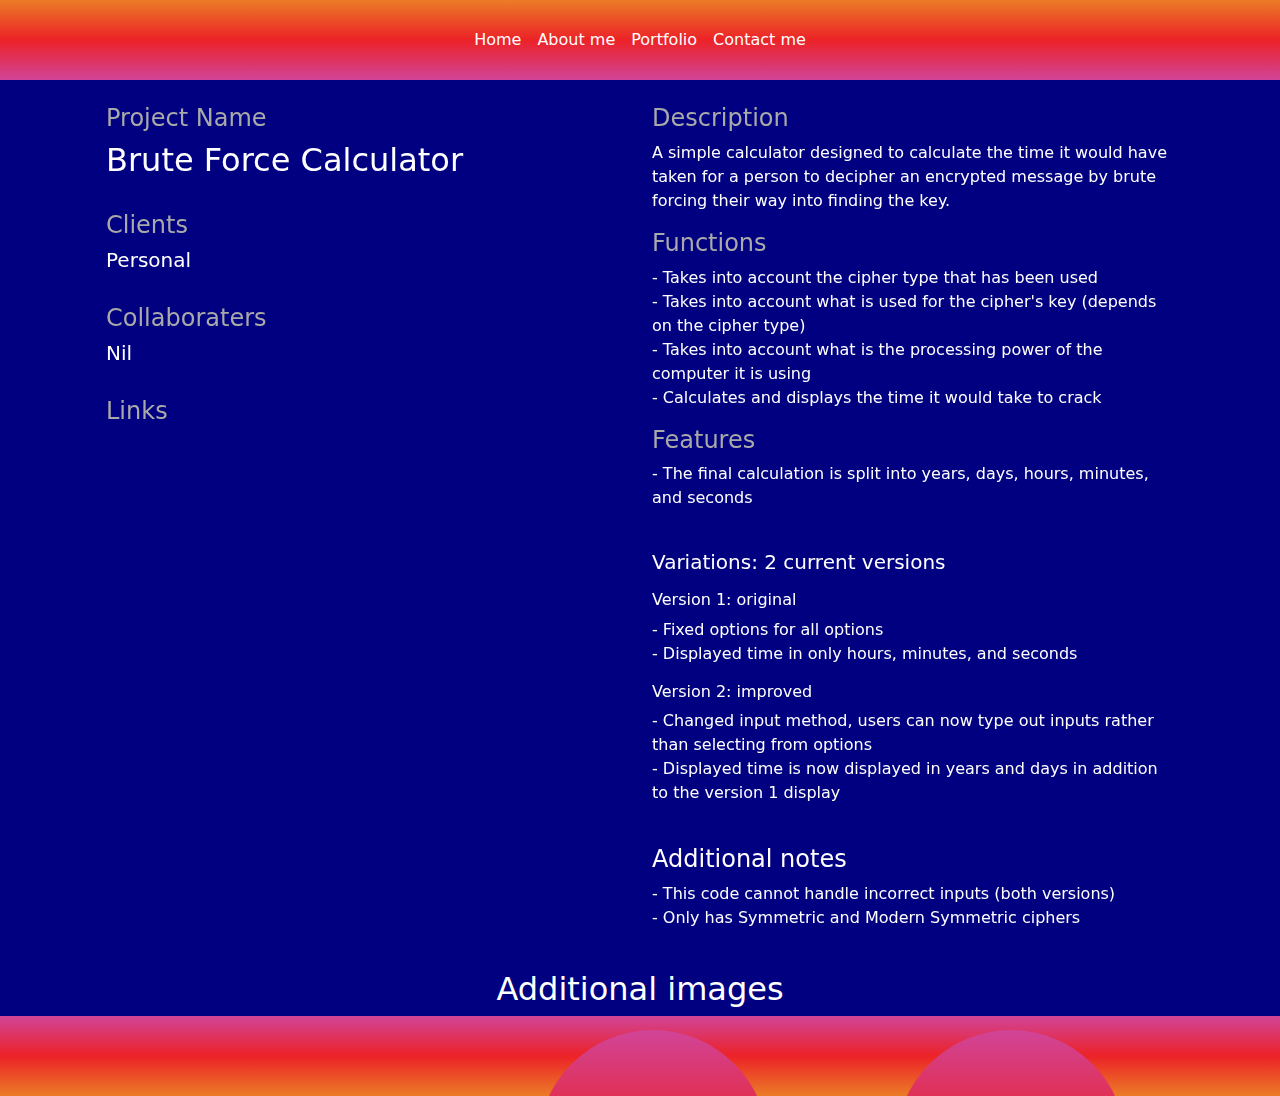
==== codingP1.html @ 34822095 "Edited p1 and indi css" ====
<!DOCTYPE html>
<html lang="en">

<head>
    <meta charset="UTF-8">
    <meta name="viewport" content="width=device-width, initial-scale=1.0">
    <title>Document</title>
    <link href="https://cdn.jsdelivr.net/npm/bootstrap@5.1.1/dist/css/bootstrap.min.css" rel="stylesheet">
    <script src="https://cdn.jsdelivr.net/npm/bootstrap@5.1.1/dist/js/bootstrap.bundle.min.js"></script>
    <link rel="stylesheet" type="text/css" href="stylesheet/bgAnimation.css">
    <link rel="stylesheet" type="text/css" href="stylesheet/indiPages.css">
</head>

<body>
    <!--Start of the nav bar-->
    <nav class="navbar navbar-expand-sm navBarBackground">
        <div class="container-fluid">
            <button class="navbar-toggler" type="button" data-bs-toggle="collapse" data-bs-target="#collapsibleNavbar">
                <span class="navbar-toggler-icon"></span>
            </button>
            <div class="collapse navbar-collapse" id="collapsibleNavbar">
                <ul class="navbar-nav mx-auto">
                    <li class="nav-item">
                        <a class="nav-link" href="index.html#section1">Home</a>
                    </li>
                    <li class="nav-item">
                        <a class="nav-link" href="index.html#section2">About me</a>
                    </li>
                    <li class="nav-item">
                        <a class="nav-link" href="index.html#section3">Portfolio</a>
                    </li>
                    <li class="nav-item">
                        <a class="nav-link" href="index.html#section4">Contact me</a>
                    </li>
                </ul>
            </div>
        </div>
    </nav>
    <!--End of the nav bar-->

    <div class="container-fluid">
        <div class="container">
            <div class="row p-3">

                <div class="glass">
                    <div class="row p-2">
                        <div id="additionalInfo" class="col-lg-6 col-md-12">

                            <div class="pb-4">
                                <h4 class="project-title-headers">Project Name</h4>
                                <h2 id="projectName" class="project-describers">Brute Force Calculator</h2>
                            </div>

                            <div class="pb-4">
                                <h4 class="project-title-headers">Clients</h4>
                                <h5 class="project-describers">Personal</h5>
                            </div>

                            <div class="pb-4">
                                <h4 class="project-title-headers">Collaboraters</h4>
                                <h5 class="project-describers">Nil</h5>
                            </div>


                            <h4 class="project-title-headers">Links</h4>
                        </div>

                        <div id="projectDetails" class="col-lg-6 col-md-12">
                            <div class="pb-4">
                                <h4 class="project-title-headers">Description</h4>
                                <p id="projectDescription" class="project-describers">
                                    A simple calculator designed to calculate the time it would have taken for a person
                                    to decipher an encrypted message by brute forcing their way into finding the key.
                                </p>
                                <h4 class="project-title-headers">Functions</h4>
                                <p id="projectFunctions" class="project-describers">
                                    - Takes into account the cipher type that has been used <br>
                                    - Takes into account what is used for the cipher's key (depends on the cipher type)
                                    <br>
                                    - Takes into account what is the processing power of the computer it is using <br>
                                    - Calculates and displays the time it would take to crack <br>
                                </p>
                                <h4 class="project-title-headers">Features</h4>
                                <p id="projectFeatures" class="project-describers">
                                    - The final calculation is split into years, days, hours, minutes, and seconds
                                </p>
                            </div>

                            <div class="pb-4">
                                <h5 class="project-describers">Variations: 2 current versions</h5>
                                <p class="project-describers">
                                <h6 class="project-describers">Version 1: original</h6>
                                <P class="project-describers">
                                    - Fixed options for all options<br>
                                    - Displayed time in only hours, minutes, and seconds
                                </P>
                                <h6 class="project-describers">Version 2: improved</h6>
                                <p class="project-describers">
                                    - Changed input method, users can now type out inputs rather than selecting from
                                    options <br>
                                    - Displayed time is now displayed in years and days in addition to the version 1
                                    display
                                </p>
                                </p>
                            </div>


                            <h4 class="project-describers">Additional notes</h4>
                            <p class="project-describers">
                                - This code cannot handle incorrect inputs (both versions) <br>
                                - Only has Symmetric and Modern Symmetric ciphers
                            </p>
                        </div>
                    </div>
                </div>


            </div>

            <h2 class="project-describers" id="section2">Additional images</h2>
        </div>
    </div>

    <div>
        <div class="particleFall"></div>
        <div class="particleFall"></div>
        <div class="particleFall"></div>
        <div class="particleFall"></div>
        <div class="particleFall"></div>
        <div class="particleFall"></div>
    </div>

    <div>
        <div class="rise"></div>
        <div class="rise"></div>
        <div class="rise"></div>
        <div class="rise"></div>
        <div class="rise"></div>
        <div class="rise"></div>
    </div>

    <div class="bottomBorder"></div>
</body>

</html>
---- stylesheet/bgAnimation.css ----
body{
    background-color: #000080;
    height: 100%;
}

.navBarBackground{
    background: linear-gradient(to bottom,  #EB7C27, #EC2227, #D14498);
    height: 80px;
}

.bottomBorder{
    background: linear-gradient(to top,  #EB7C27, #EC2227, #D14498);
    height: 80px;
    z-index: -90;
}

.nav-link{
    color: white;
}

.particleFall{
    width: 150px;
    height: 150px;
    top: -40%;
    background: linear-gradient(to bottom, #EB7C27, #EC2227, #D14498);
    background-size: 200%;
    border-radius: 50%;
    position: fixed;
    z-index: -100;
    animation: fall 15s infinite, blob 10s infinite alternate;
}

.rise{
    width: 150px;
    height: 150px;
    bottom: -40%;
    background: linear-gradient(to top, #EB7C27, #EC2227, #D14498);
    border-radius: 50%;
    position: fixed;
    z-index: -99;
    animation: rise 15s infinite, blob 10s infinite alternate;
}
@keyframes fall{
    0%{top: -20%}
    20%{top: 0%}
    80%{top: 85%}
    100%{top: 100%}
}

@keyframes rise{
    0%{bottom: -20%;}
    30%{bottom: 0%;}
    70%{bottom: 75%;}
    100%{bottom: 100%}
}

@keyframes blob {
    0%{border-radius: 50%}
    25%{border-radius: 54% 46% 48% 52% / 33% 50% 50% 67% ;}
    50%{border-radius: 54% 46% 31% 69% / 67% 32% 68% 33% ;}
    80%{border-radius: 59% 41% 48% 52% / 28% 69% 31% 72% ;}
    100%{border-radius: 59% 41% 29% 71% / 45% 32% 68% 55%  ;}
}
    
.particleFall:nth-of-type(2n){
    width: 100px;
    height: 100px;
}
.particleFall:nth-of-type(3n){
    width: 200px;
    height: 200px;
}
.particleFall:nth-of-type(1){
    left: 10%; 
    animation-delay: 1s;
}
.particleFall:nth-of-type(2){
    right: 25%;
    animation-delay: 2s;
}
.particleFall:nth-of-type(3){
    left: 45%;
    animation-delay: 3s;
}
.particleFall:nth-of-type(4){
    right: 10%;
    animation-delay: 4s;
}
.particleFall:nth-of-type(5){
    left: 30%;
    animation-delay: 5s;
}
.particleFall:nth-of-type(6){
    left: 50%;
    animation-delay: 6s;
}



.rise:nth-of-type(2n){
    width: 120px;
    height: 120px;
}
.rise:nth-of-type(3n){
    width: 230px;
    height: 230px;
}

.rise:nth-of-type(1){
    left: 20%;
    animation-delay: 2s;
}
.rise:nth-of-type(2){
    left: 50%;
    animation-delay: 5s;
}
.rise:nth-of-type(3){
    left: 70%;
    animation-delay: 6s;
}
.rise:nth-of-type(4){
    right: 10%;
    animation-delay: 3s;
}
.rise:nth-of-type(5){
    right: 55%;
    animation-delay: 1s;
}
.rise:nth-of-type(6){
    right: 40%;
    animation-delay: 4s;
}
---- stylesheet/indiPages.css ----
.project-describers{
    color: white;
}

.project-title-headers{
    color: darkgray;
}

.glass{
    backdrop-filter: blur(10px);
}

#section2{
    text-align: center;
}
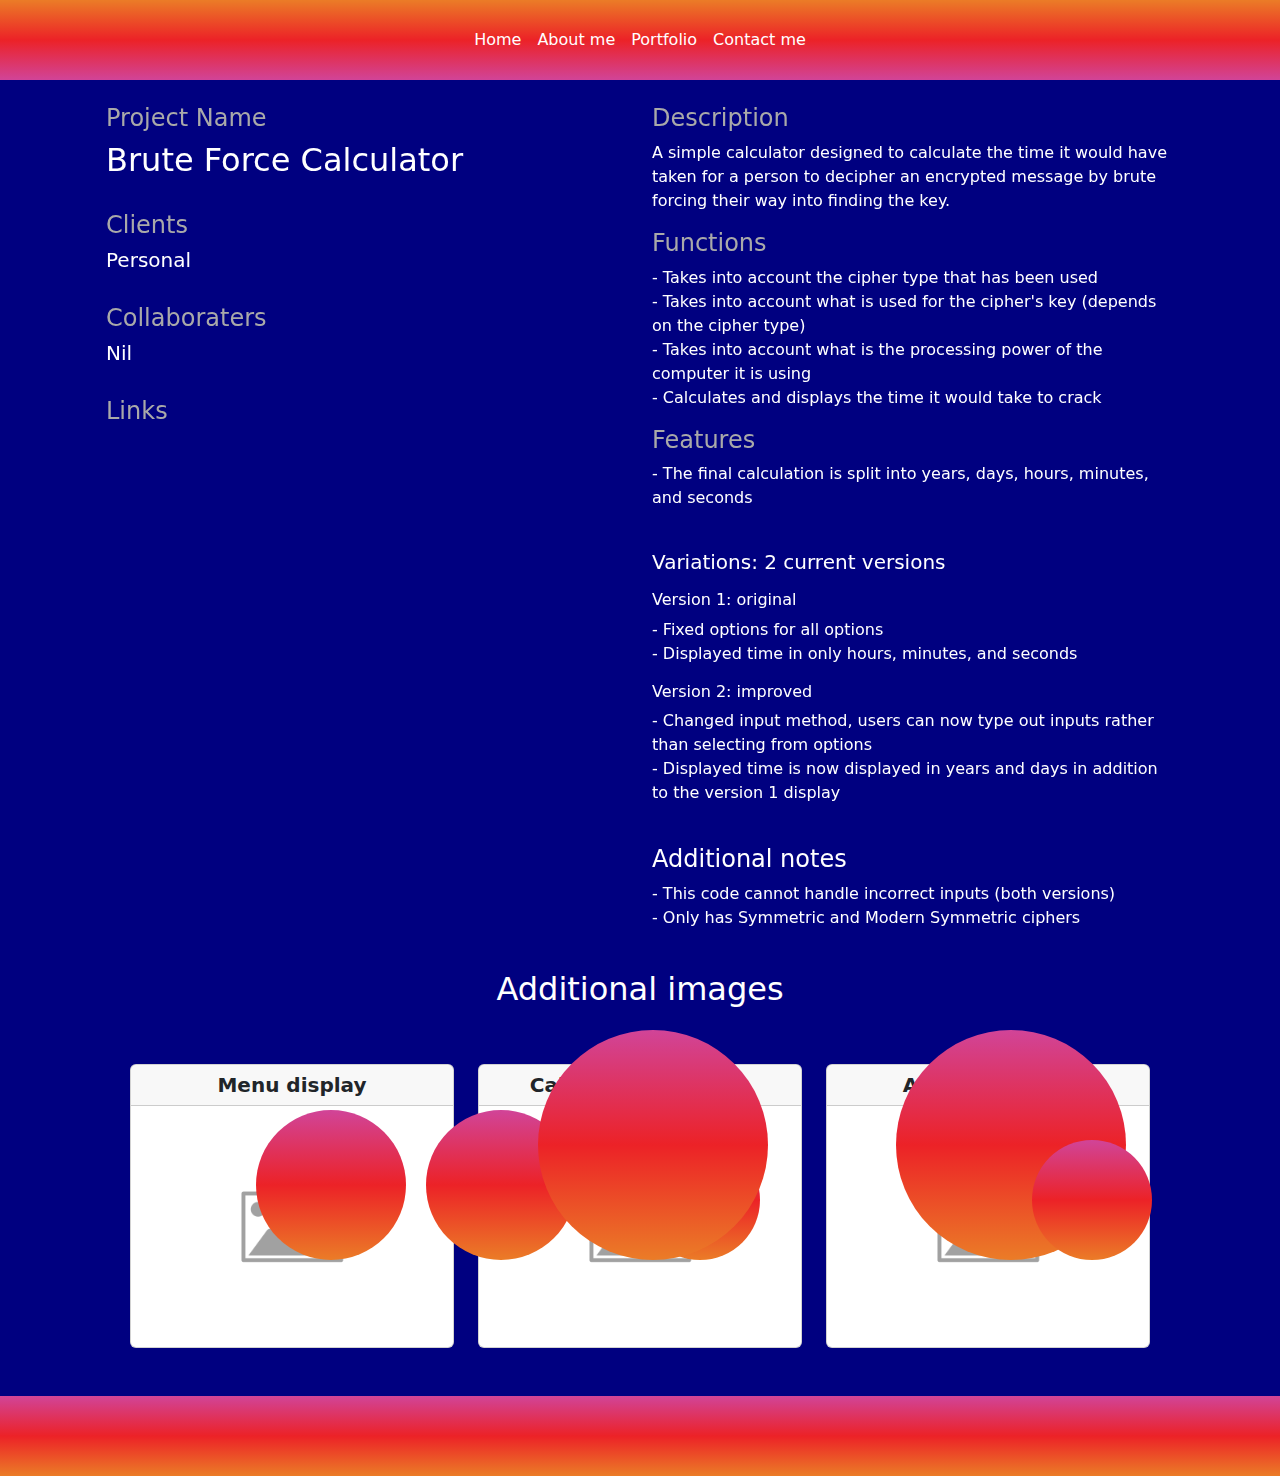
==== commit fd1fe397: "added modals" ====
--- a/codingP1.html
+++ b/codingP1.html
@@ -40,39 +40,40 @@
 
     <div class="container-fluid">
         <div class="container">
+
+            <!--Section 1: Project details-->
             <div class="row p-3">
-
                 <div class="glass">
                     <div class="row p-2">
                         <div id="additionalInfo" class="col-lg-6 col-md-12">
 
                             <div class="pb-4">
-                                <h4 class="project-title-headers">Project Name</h4>
+                                <h4 class="project-headers">Project Name</h4>
                                 <h2 id="projectName" class="project-describers">Brute Force Calculator</h2>
                             </div>
 
                             <div class="pb-4">
-                                <h4 class="project-title-headers">Clients</h4>
+                                <h4 class="project-headers">Clients</h4>
                                 <h5 class="project-describers">Personal</h5>
                             </div>
 
                             <div class="pb-4">
-                                <h4 class="project-title-headers">Collaboraters</h4>
+                                <h4 class="project-headers">Collaboraters</h4>
                                 <h5 class="project-describers">Nil</h5>
                             </div>
 
 
-                            <h4 class="project-title-headers">Links</h4>
+                            <h4 class="project-headers">Links</h4>
                         </div>
 
                         <div id="projectDetails" class="col-lg-6 col-md-12">
                             <div class="pb-4">
-                                <h4 class="project-title-headers">Description</h4>
+                                <h4 class="project-headers">Description</h4>
                                 <p id="projectDescription" class="project-describers">
                                     A simple calculator designed to calculate the time it would have taken for a person
                                     to decipher an encrypted message by brute forcing their way into finding the key.
                                 </p>
-                                <h4 class="project-title-headers">Functions</h4>
+                                <h4 class="project-headers">Functions</h4>
                                 <p id="projectFunctions" class="project-describers">
                                     - Takes into account the cipher type that has been used <br>
                                     - Takes into account what is used for the cipher's key (depends on the cipher type)
@@ -80,7 +81,7 @@
                                     - Takes into account what is the processing power of the computer it is using <br>
                                     - Calculates and displays the time it would take to crack <br>
                                 </p>
-                                <h4 class="project-title-headers">Features</h4>
+                                <h4 class="project-headers">Features</h4>
                                 <p id="projectFeatures" class="project-describers">
                                     - The final calculation is split into years, days, hours, minutes, and seconds
                                 </p>
@@ -113,12 +114,122 @@
                         </div>
                     </div>
                 </div>
-
-
-            </div>
-
+            </div>
+            <!--End of Section 1-->
+
+            <!--Section 2: images-->
             <h2 class="project-describers" id="section2">Additional images</h2>
+
+            <div class="row p-5">
+
+                <div class="col">
+                    <div class="card" data-bs-toggle="modal" data-bs-target="#modal1">
+                        <h5 class="card-header">Menu display</h5>
+                        <img src="images/placeholder-image.png" alt="menu" class="card-img-bottom">
+                    </div>
+                </div>
+
+                <div class="col">
+                    <div class="card" data-bs-toggle="modal" data-bs-target="#modal2">
+                        <h5 class="card-header">Calculation formula</h5>
+                        <img src="images/placeholder-image.png" alt="formula" class="card-img-bottom">
+                    </div>
+                </div>
+
+                <div class="col">
+                    <div class="card" data-bs-toggle="modal" data-bs-target="#modal3">
+                        <h5 class="card-header">Answer display</h5>
+                        <img src="images/placeholder-image.png" alt="answer" class="card-img-bottom">
+                    </div>
+                </div>
+            </div>
+
+            <!--Modal 1-->
+            <div class="modal fade" id="modal1" role="dialog">
+                <div class="modal-dialog">
+                    <div class="modal-content">
+                        <div class="modal-header">
+                            <h5 class="modal-title">Menu displays</h5>
+                            <button type="button" class="btn-close" data-bs-dismiss="modal" aria-label="Close"></button>
+                        </div>
+                        <div class="modal-body">
+                            <!--Image 1-->
+                            <h6>Version 1 menu</h6>
+                            <img src="images/placeholder-image.png" alt="version1" class="img-fluid pb-2">
+                            
+                            <!--Image 2-->
+                            <h6>Version 2 menu</h6>
+                            <img src="images/placeholder-image.png" alt="version2" class="img-fluid pb-2">
+
+                            <!--Log-->
+                            <p>Some text in the modal.</p>
+                        </div>
+                        <div class="modal-footer">
+                            <button type="button" class="btn btn-secondary" data-bs-dismiss="modal">Close</button>
+                        </div>
+                    </div>
+                </div>
+            </div>
+            <!--End of Modal 1-->
+
+            <!--Modal 2-->
+            <div class="modal fade" id="modal2" role="dialog">
+                <div class="modal-dialog">
+                    <div class="modal-content">
+                        <div class="modal-header">
+                            <h5 class="modal-title">Formula used</h5>
+                            <button type="button" class="btn-close" data-bs-dismiss="modal" aria-label="Close"></button>
+                        </div>
+                        <div class="modal-body">
+                            <!--Image 1-->
+                            <h6>Version 1 formula</h6>
+                            <img src="images/placeholder-image.png" alt="version1" class="img-fluid pb-2">
+                            
+                            <!--Image 2-->
+                            <h6>Version 2 formula</h6>
+                            <img src="images/placeholder-image.png" alt="version2" class="img-fluid pb-2">
+
+                            <!--Log-->
+                            <p>Some text in the modal.</p>
+                        </div>
+                        <div class="modal-footer">
+                            <button type="button" class="btn btn-secondary" data-bs-dismiss="modal">Close</button>
+                        </div>
+                    </div>
+                </div>
+            </div>
+            <!--End of Modal 2-->
+
+            <!--Modal 3-->
+            <div class="modal fade" id="modal3" role="dialog">
+                <div class="modal-dialog">
+                    <div class="modal-content">
+                        <div class="modal-header">
+                            <h5 class="modal-title">Answer display</h5>
+                            <button type="button" class="btn-close" data-bs-dismiss="modal" aria-label="Close"></button>
+                        </div>
+                        <div class="modal-body">
+                            <!--Image 1-->
+                            <h6>Version 1 display</h6>
+                            <img src="images/placeholder-image.png" alt="version1" class="img-fluid pb-2">
+                            
+                            <!--Image 2-->
+                            <h6>Version 2 display</h6>
+                            <img src="images/placeholder-image.png" alt="version2" class="img-fluid pb-2">
+
+                            <!--Log-->
+                            <p>Some text in the modal.</p>
+                        </div>
+                        <div class="modal-footer">
+                            <button type="button" class="btn btn-secondary" data-bs-dismiss="modal">Close</button>
+                        </div>
+                    </div>
+                </div>
+            </div>
+            <!--End of Modal 3-->
         </div>
+        <!--End of Section 2-->
+    </div>
     </div>
 
     <div>
--- a/stylesheet/bgAnimation.css
+++ b/stylesheet/bgAnimation.css
@@ -16,6 +16,12 @@
 
 .nav-link{
     color: white;
+}
+
+.nav-link:hover{
+    background-color: rgba(0, 0, 0, 0.2);
+    color: lightgrey;
+    border-radius: 10px;
 }
 
 .particleFall{
--- a/stylesheet/indiPages.css
+++ b/stylesheet/indiPages.css
@@ -2,7 +2,7 @@
     color: white;
 }
 
-.project-title-headers{
+.project-headers{
     color: darkgray;
 }
 
@@ -12,4 +12,17 @@
 
 #section2{
     text-align: center;
+}
+
+.card{
+    transition: transform 0.3s;
+}
+
+.card:hover{
+    transform: scale(1.05);
+}
+
+.card .card-header{
+    text-align: center;
+    font-weight: bold;
 }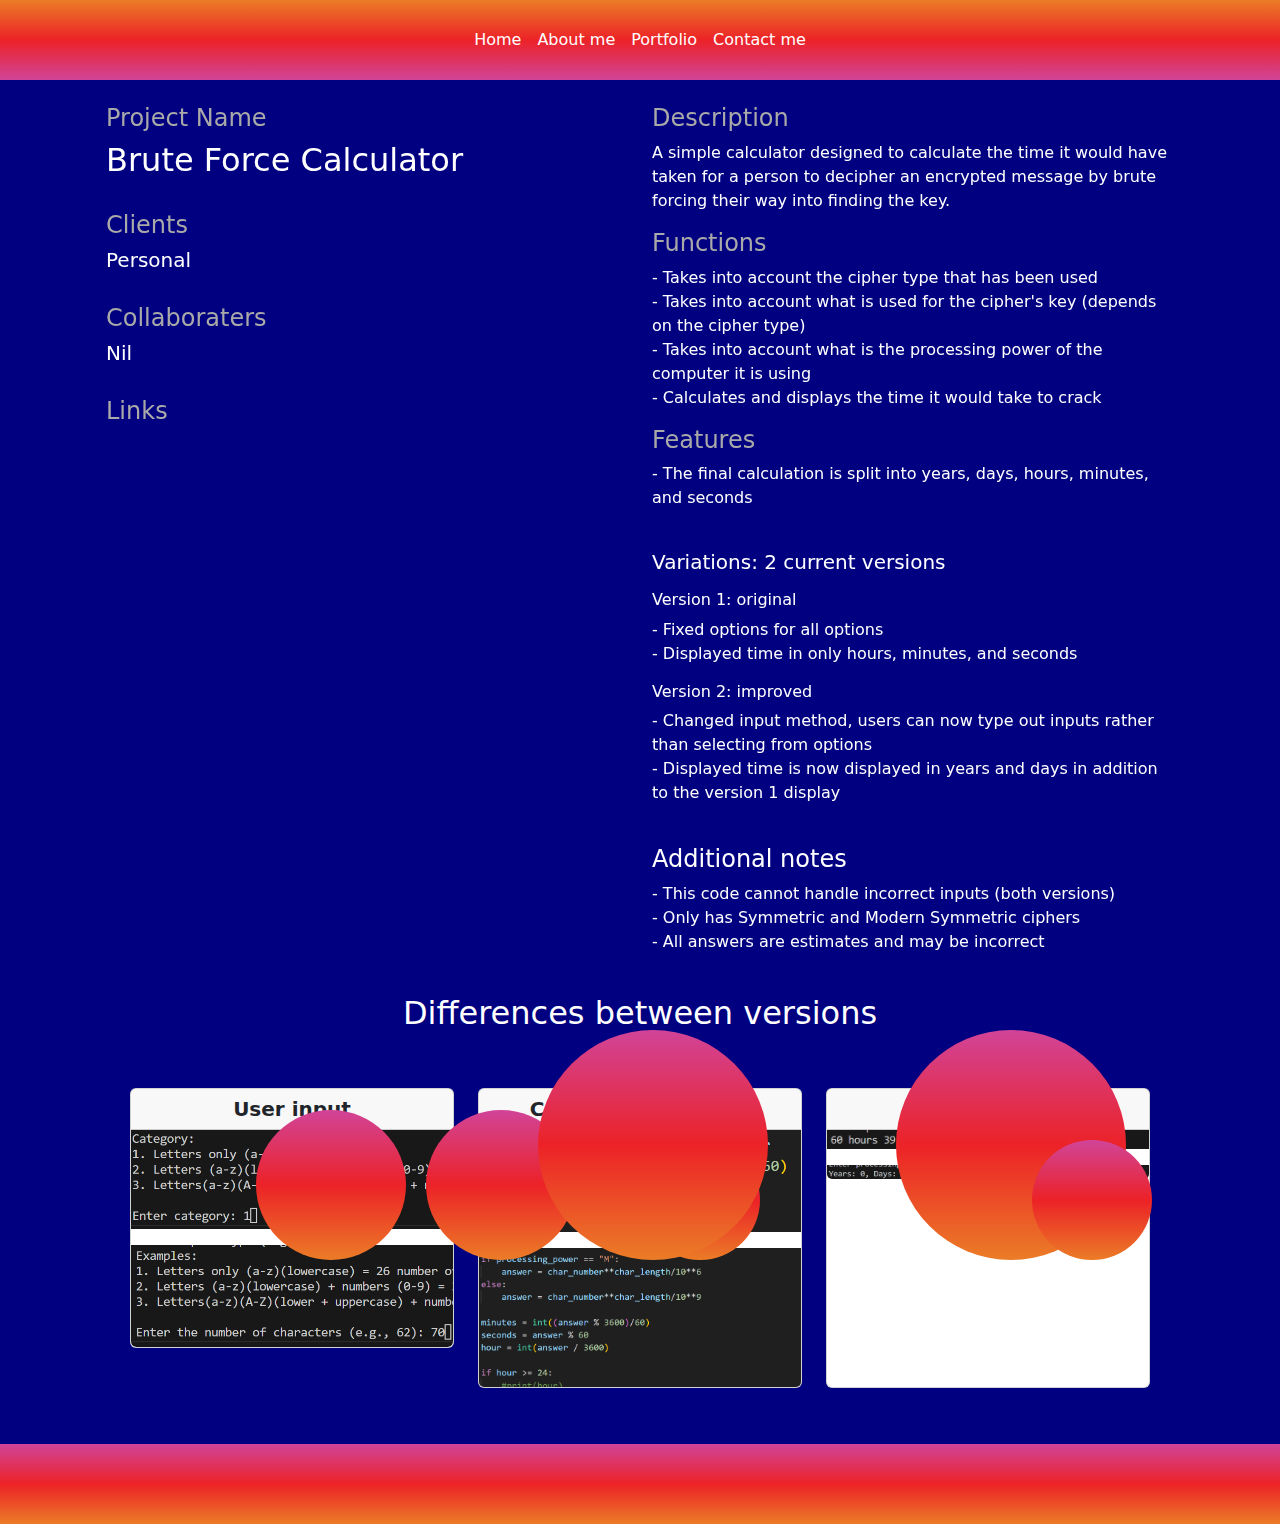
==== commit 46f99bab: "finalized coding project 1" ====
--- a/codingP1.html
+++ b/codingP1.html
@@ -109,7 +109,8 @@
                             <h4 class="project-describers">Additional notes</h4>
                             <p class="project-describers">
                                 - This code cannot handle incorrect inputs (both versions) <br>
-                                - Only has Symmetric and Modern Symmetric ciphers
+                                - Only has Symmetric and Modern Symmetric ciphers <br>
+                                - All answers are estimates and may be incorrect
                             </p>
                         </div>
                     </div>
@@ -118,28 +119,31 @@
             <!--End of Section 1-->
 
             <!--Section 2: images-->
-            <h2 class="project-describers" id="section2">Additional images</h2>
+            <h2 class="project-describers" id="section2">Differences between versions</h2>
 
             <div class="row p-5">
 
-                <div class="col">
+                <div class="col-lg-4 col-md-12 pb-2">
                     <div class="card" data-bs-toggle="modal" data-bs-target="#modal1">
-                        <h5 class="card-header">Menu display</h5>
-                        <img src="images/placeholder-image.png" alt="menu" class="card-img-bottom">
-                    </div>
-                </div>
-
-                <div class="col">
+                        <h5 class="card-header">User input</h5>
+                        <img src="images/CDP1/version 1 input.png" alt="input1" class="card-img-bottom pb-3">
+                        <img src="images/CDP1/verson 2 input.png" alt="input2" class="card-img-bottom">
+                    </div>
+                </div>
+
+                <div class="col-lg-4 col-md-12 pb-2">
                     <div class="card" data-bs-toggle="modal" data-bs-target="#modal2">
                         <h5 class="card-header">Calculation formula</h5>
-                        <img src="images/placeholder-image.png" alt="formula" class="card-img-bottom">
-                    </div>
-                </div>
-
-                <div class="col">
-                    <div class="card" data-bs-toggle="modal" data-bs-target="#modal3">
+                        <img src="images/CDP1/version 1 formula.png" alt="formula1" class="card-img-bottom pb-3">
+                        <img src="images/CDP1/version 2 formula.png" alt="formula2" class="card-img-bottom">
+                    </div>
+                </div>
+
+                <div class="col-lg-4 col-md-12 pb-2">
+                    <div class="card" data-bs-toggle="modal" data-bs-target="#modal3" style="height: 100%;">
                         <h5 class="card-header">Answer display</h5>
-                        <img src="images/placeholder-image.png" alt="answer" class="card-img-bottom">
+                        <img src="images/CDP1/version 1 answer.png" alt="answer" class="card-img-bottom pb-3">
+                        <img src="images/CDP1/version 2 answer.png" alt="answer" class="card-img-bottom">
                     </div>
                 </div>
             </div>
@@ -154,15 +158,19 @@
                         </div>
                         <div class="modal-body">
                             <!--Image 1-->
-                            <h6>Version 1 menu</h6>
-                            <img src="images/placeholder-image.png" alt="version1" class="img-fluid pb-2">
+                            <h6>Version 1 input</h6>
+                            <img src="images/CDP1/version 1 input.png" alt="version1" class="img-fluid pb-2">
                             
                             <!--Image 2-->
-                            <h6>Version 2 menu</h6>
-                            <img src="images/placeholder-image.png" alt="version2" class="img-fluid pb-2">
+                            <h6>Version 2 input</h6>
+                            <img src="images/CDP1/verson 2 input.png" alt="version2" class="img-fluid pb-2">
 
                             <!--Log-->
-                            <p>Some text in the modal.</p>
+                            <h6>Log</h6>
+                            <p>
+                                - Version 1 forces users to selet options from a menu and input that menu option<br>
+                                - Version 2 allows for users to enter their own inputs rather than a menu option 
+                            </p>
                         </div>
                         <div class="modal-footer">
                             <button type="button" class="btn btn-secondary" data-bs-dismiss="modal">Close</button>
@@ -183,14 +191,18 @@
                         <div class="modal-body">
                             <!--Image 1-->
                             <h6>Version 1 formula</h6>
-                            <img src="images/placeholder-image.png" alt="version1" class="img-fluid pb-2">
+                            <img src="images/CDP1/version 1 formula.png" alt="version1" class="img-fluid pb-2">
                             
                             <!--Image 2-->
                             <h6>Version 2 formula</h6>
-                            <img src="images/placeholder-image.png" alt="version2" class="img-fluid pb-2">
+                            <img src="images/CDP1/version 2 formula.png" alt="version2" class="img-fluid pb-2">
 
                             <!--Log-->
-                            <p>Some text in the modal.</p>
+                            <h6>Log</h6>
+                            <p>
+                                - Version 1 only calculates the hours, minutes, and seconds <br>
+                                - Version 2 calculates to years, days, and includes version 1 original display
+                            </p>
                         </div>
                         <div class="modal-footer">
                             <button type="button" class="btn btn-secondary" data-bs-dismiss="modal">Close</button>
@@ -211,14 +223,18 @@
                         <div class="modal-body">
                             <!--Image 1-->
                             <h6>Version 1 display</h6>
-                            <img src="images/placeholder-image.png" alt="version1" class="img-fluid pb-2">
+                            <img src="images/CDP1/version 1 answer.png" alt="version1" class="img-fluid pb-2">
                             
                             <!--Image 2-->
                             <h6>Version 2 display</h6>
-                            <img src="images/placeholder-image.png" alt="version2" class="img-fluid pb-2">
+                            <img src="images/CDP1/version 2 answer.png" alt="version2" class="img-fluid pb-2">
 
                             <!--Log-->
-                            <p>Some text in the modal.</p>
+                            <h6>Log</h6>
+                            <p>
+                                - Version 1 displays only hours, minutes, and seconds <br>
+                                - Version 2 displays years and days in addition to version 1's display
+                            </p>
                         </div>
                         <div class="modal-footer">
                             <button type="button" class="btn btn-secondary" data-bs-dismiss="modal">Close</button>
--- a/stylesheet/indiPages.css
+++ b/stylesheet/indiPages.css
@@ -16,6 +16,8 @@
 
 .card{
     transition: transform 0.3s;
+    max-height: 300px;
+    overflow: hidden;
 }
 
 .card:hover{
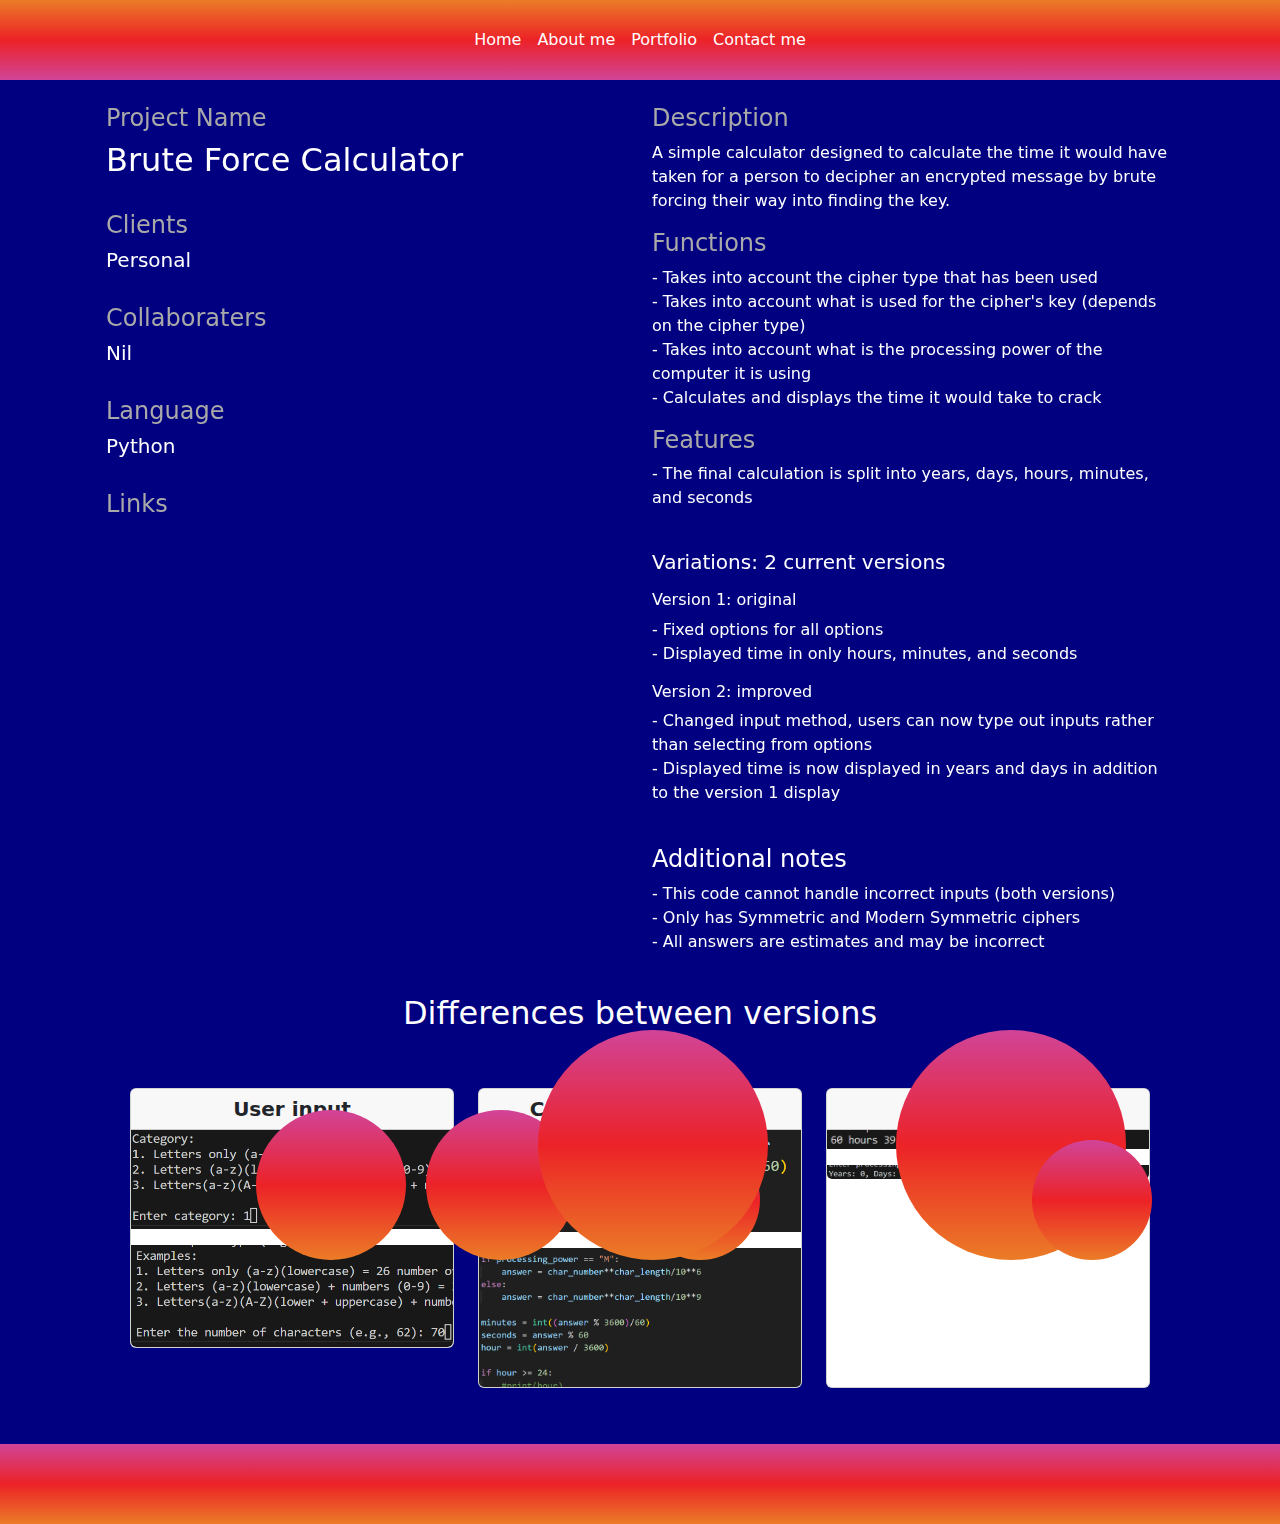
==== commit 8cbe472d: "added stuff" ====
--- a/codingP1.html
+++ b/codingP1.html
@@ -62,6 +62,10 @@
                                 <h5 class="project-describers">Nil</h5>
                             </div>
 
+                            <div class="pb-4">
+                                <h4 class="project-headers">Language</h4>
+                                <h5 class="project-describers">Python</h5>
+                            </div>
 
                             <h4 class="project-headers">Links</h4>
                         </div>
@@ -160,7 +164,7 @@
                             <!--Image 1-->
                             <h6>Version 1 input</h6>
                             <img src="images/CDP1/version 1 input.png" alt="version1" class="img-fluid pb-2">
-                            
+
                             <!--Image 2-->
                             <h6>Version 2 input</h6>
                             <img src="images/CDP1/verson 2 input.png" alt="version2" class="img-fluid pb-2">
@@ -169,7 +173,7 @@
                             <h6>Log</h6>
                             <p>
                                 - Version 1 forces users to selet options from a menu and input that menu option<br>
-                                - Version 2 allows for users to enter their own inputs rather than a menu option 
+                                - Version 2 allows for users to enter their own inputs rather than a menu option
                             </p>
                         </div>
                         <div class="modal-footer">
@@ -192,7 +196,7 @@
                             <!--Image 1-->
                             <h6>Version 1 formula</h6>
                             <img src="images/CDP1/version 1 formula.png" alt="version1" class="img-fluid pb-2">
-                            
+
                             <!--Image 2-->
                             <h6>Version 2 formula</h6>
                             <img src="images/CDP1/version 2 formula.png" alt="version2" class="img-fluid pb-2">
@@ -224,7 +228,7 @@
                             <!--Image 1-->
                             <h6>Version 1 display</h6>
                             <img src="images/CDP1/version 1 answer.png" alt="version1" class="img-fluid pb-2">
-                            
+
                             <!--Image 2-->
                             <h6>Version 2 display</h6>
                             <img src="images/CDP1/version 2 answer.png" alt="version2" class="img-fluid pb-2">
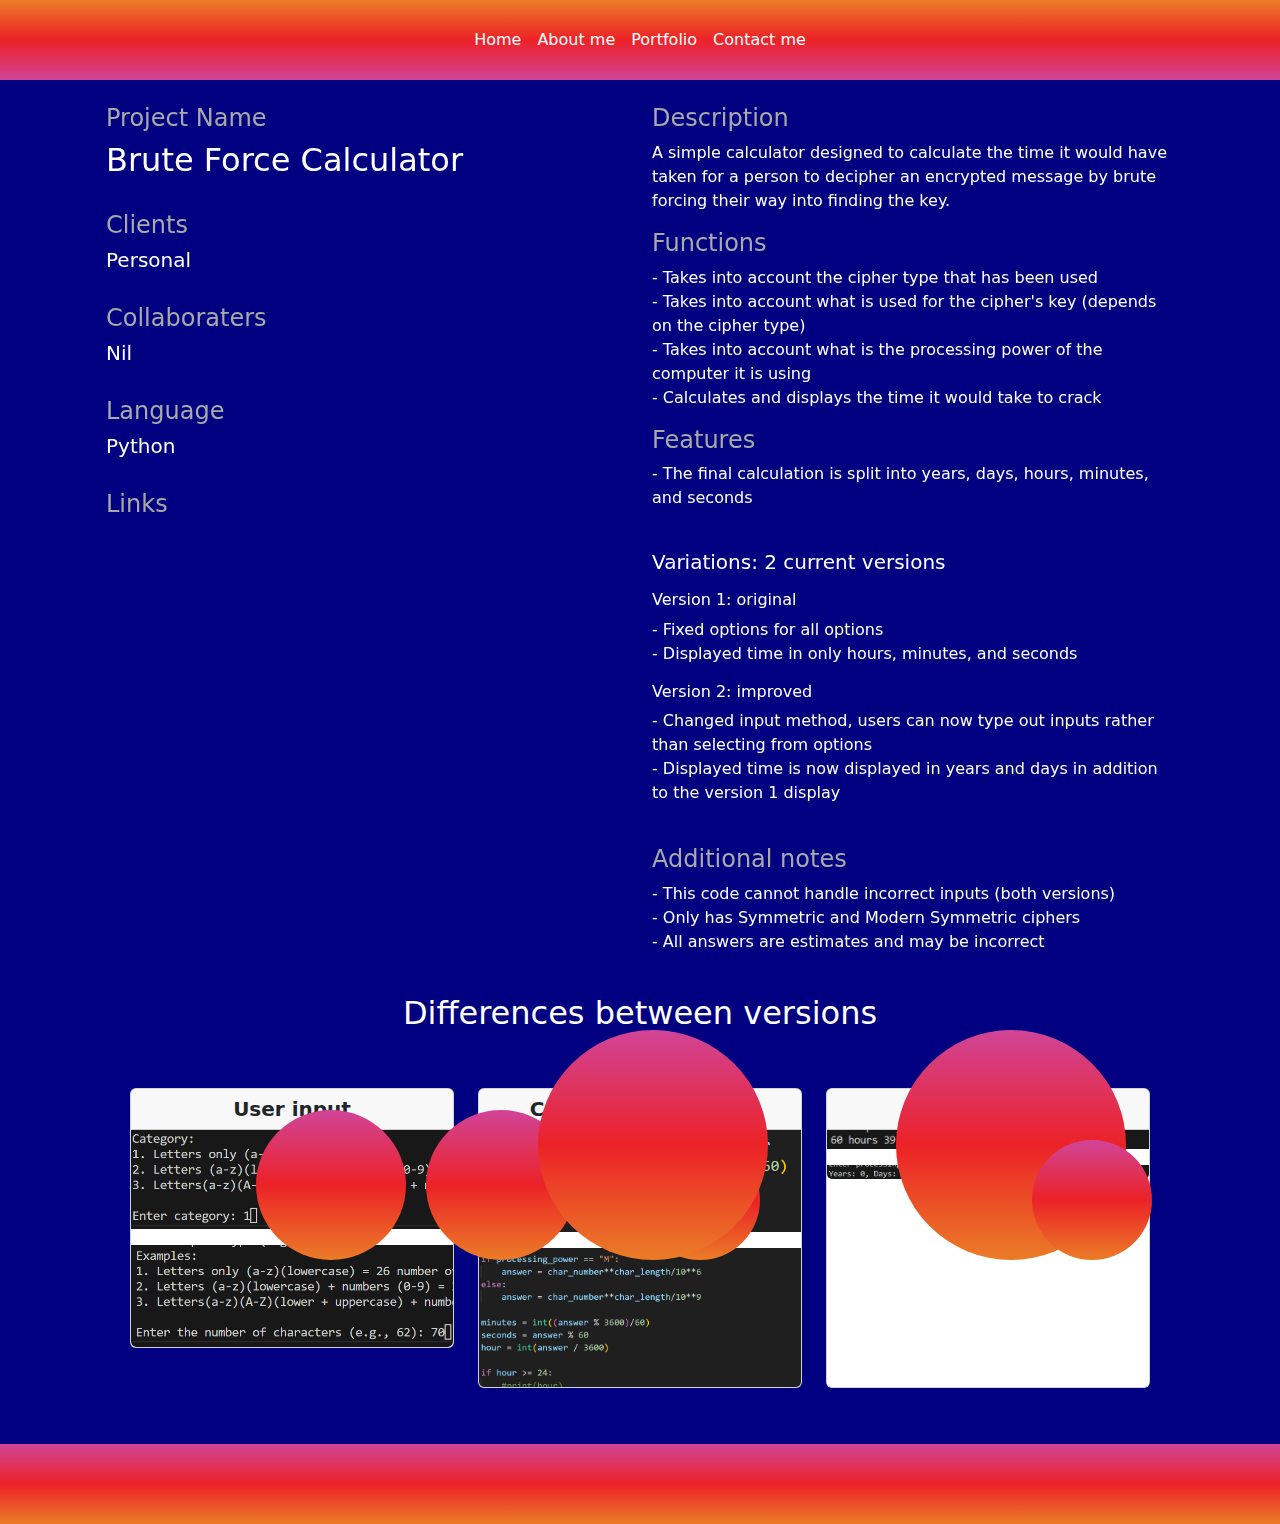
==== commit 5ec918ca: "made changes" ====
--- a/codingP1.html
+++ b/codingP1.html
@@ -9,6 +9,7 @@
     <script src="https://cdn.jsdelivr.net/npm/bootstrap@5.1.1/dist/js/bootstrap.bundle.min.js"></script>
     <link rel="stylesheet" type="text/css" href="stylesheet/bgAnimation.css">
     <link rel="stylesheet" type="text/css" href="stylesheet/indiPages.css">
+    <link rel="stylesheet" href="https://cdnjs.cloudflare.com/ajax/libs/font-awesome/5.15.4/css/all.min.css">
 </head>
 
 <body>
@@ -110,7 +111,7 @@
                             </div>
 
 
-                            <h4 class="project-describers">Additional notes</h4>
+                            <h4 class="project-headers">Additional notes</h4>
                             <p class="project-describers">
                                 - This code cannot handle incorrect inputs (both versions) <br>
                                 - Only has Symmetric and Modern Symmetric ciphers <br>
--- a/stylesheet/indiPages.css
+++ b/stylesheet/indiPages.css
@@ -27,4 +27,11 @@
 .card .card-header{
     text-align: center;
     font-weight: bold;
+}
+
+.color-square{
+    height: 100px;
+    width: 100px;
+    background-color: white;
+    border: solid black 2px;
 }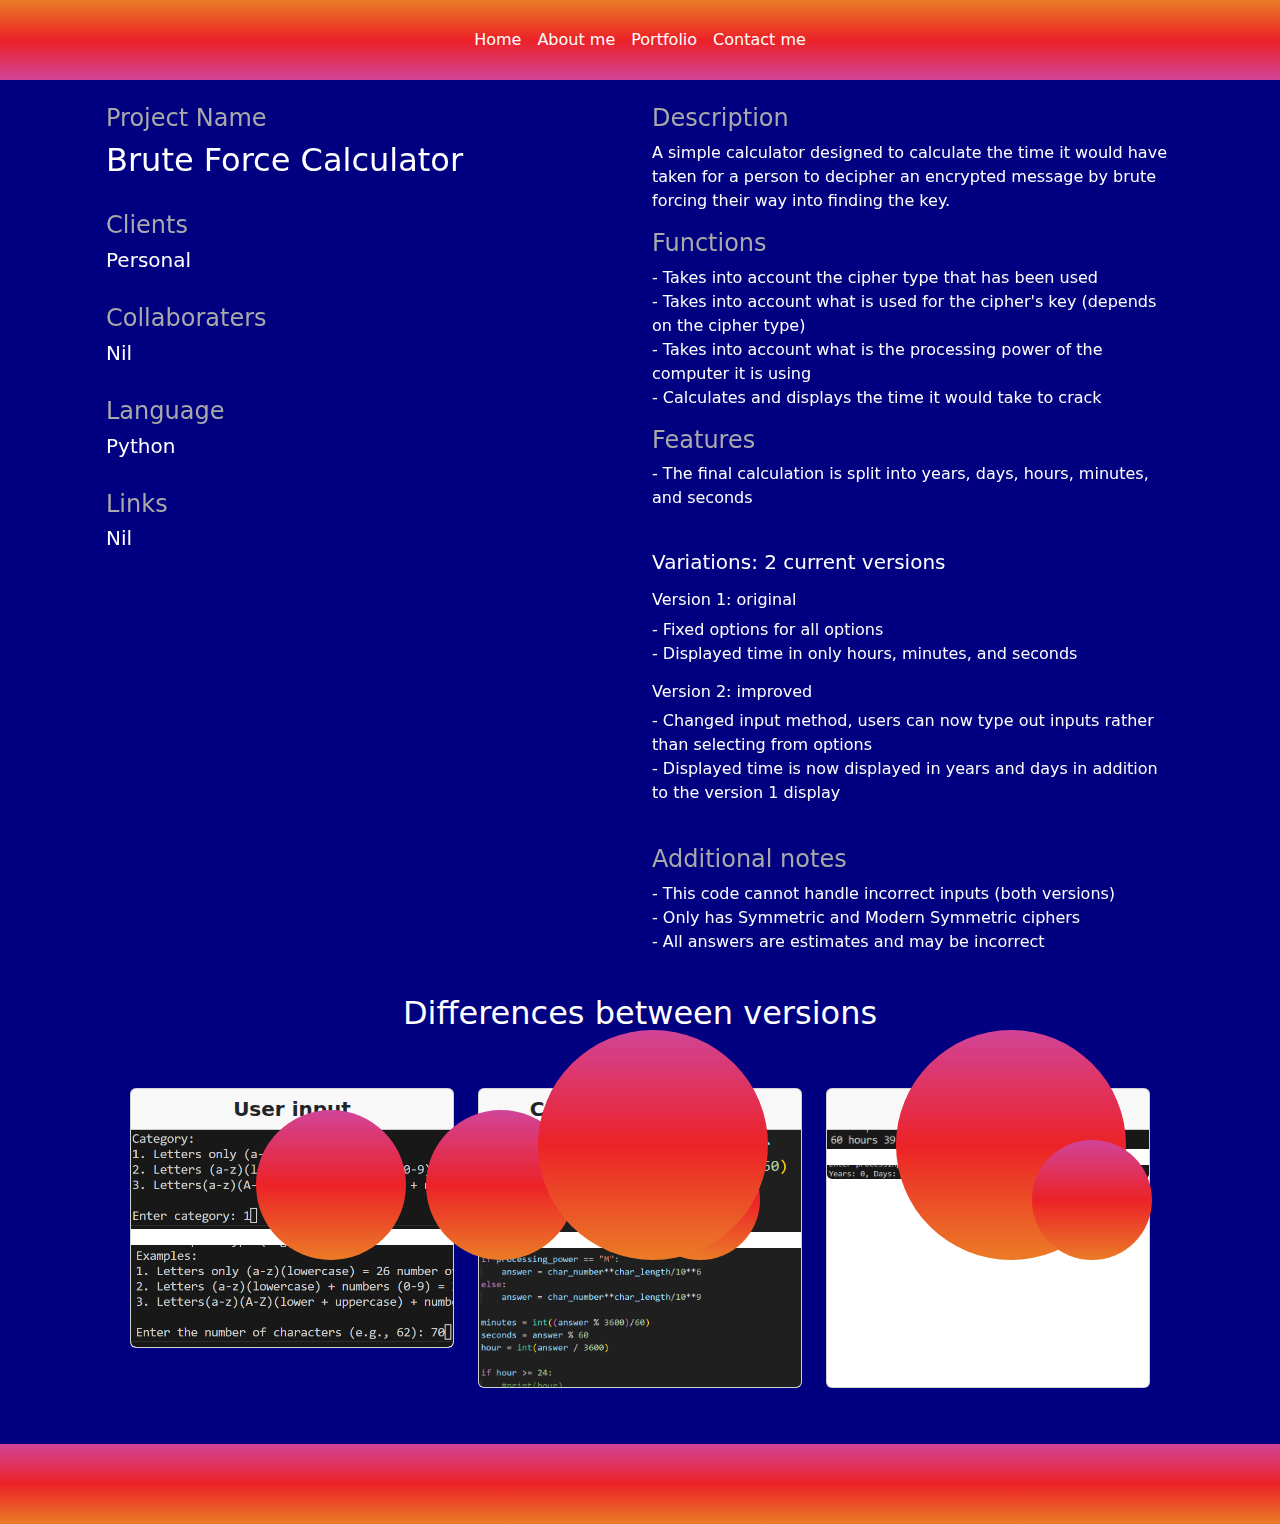
==== commit 6d80585a: "Finsihed adding links" ====
--- a/codingP1.html
+++ b/codingP1.html
@@ -69,6 +69,7 @@
                             </div>
 
                             <h4 class="project-headers">Links</h4>
+                            <h5 class="project-describers">Nil</h5>
                         </div>
 
                         <div id="projectDetails" class="col-lg-6 col-md-12">
--- a/stylesheet/indiPages.css
+++ b/stylesheet/indiPages.css
@@ -34,4 +34,12 @@
     width: 100px;
     background-color: white;
     border: solid black 2px;
+}
+
+a{
+    color: white;
+}
+
+a:hover{
+    color: grey;
 }